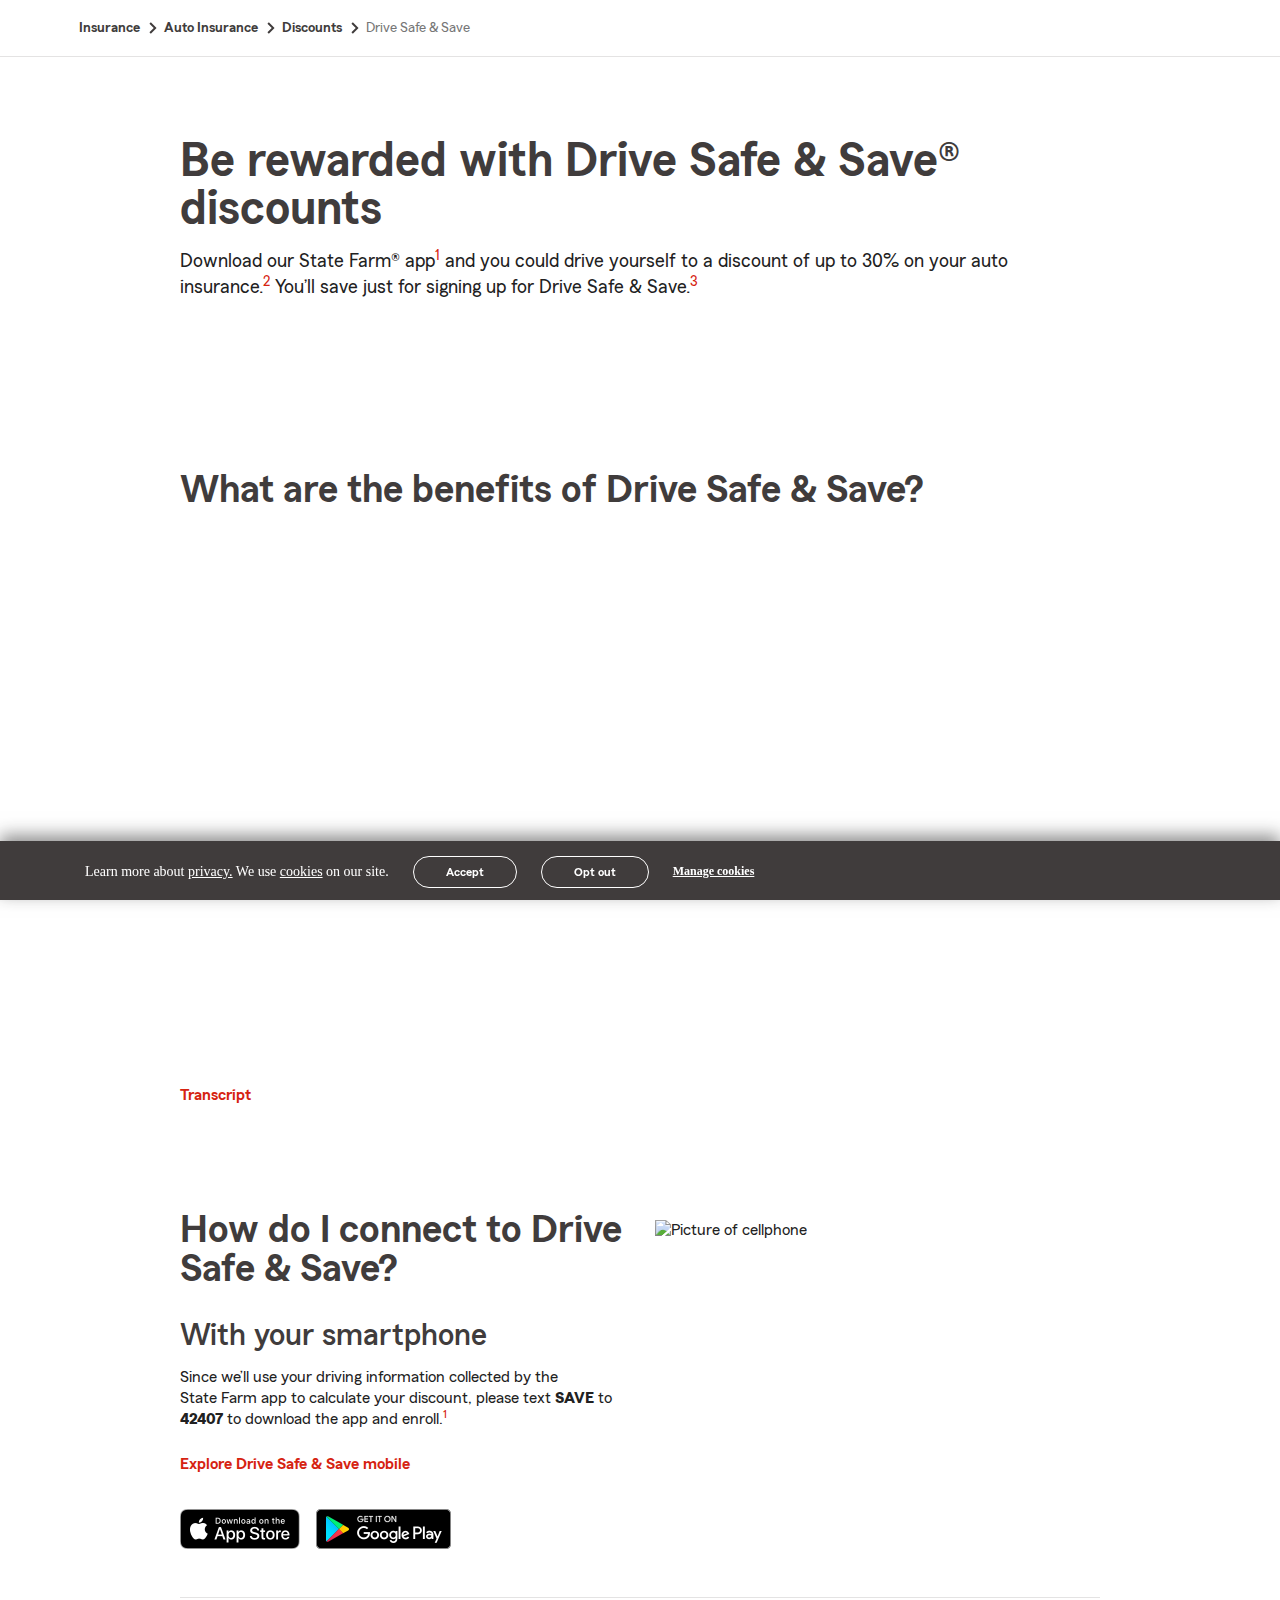
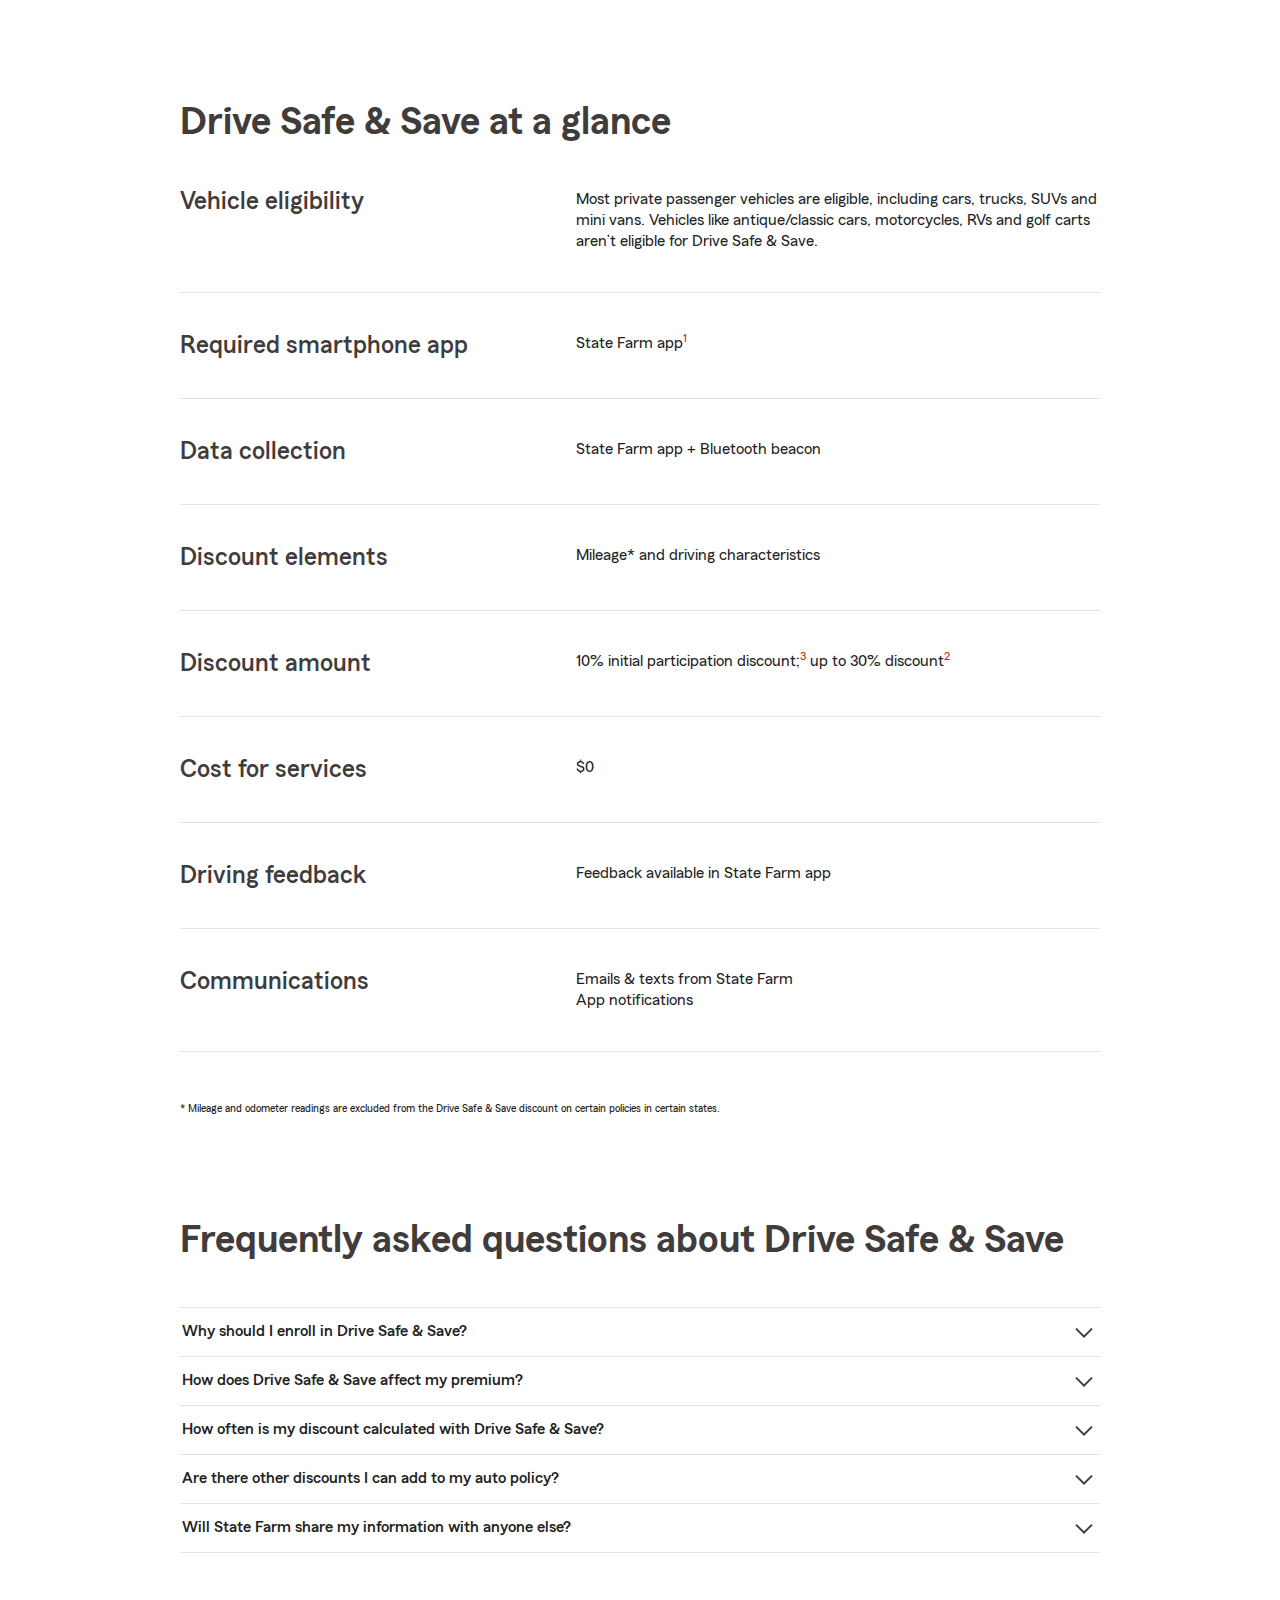
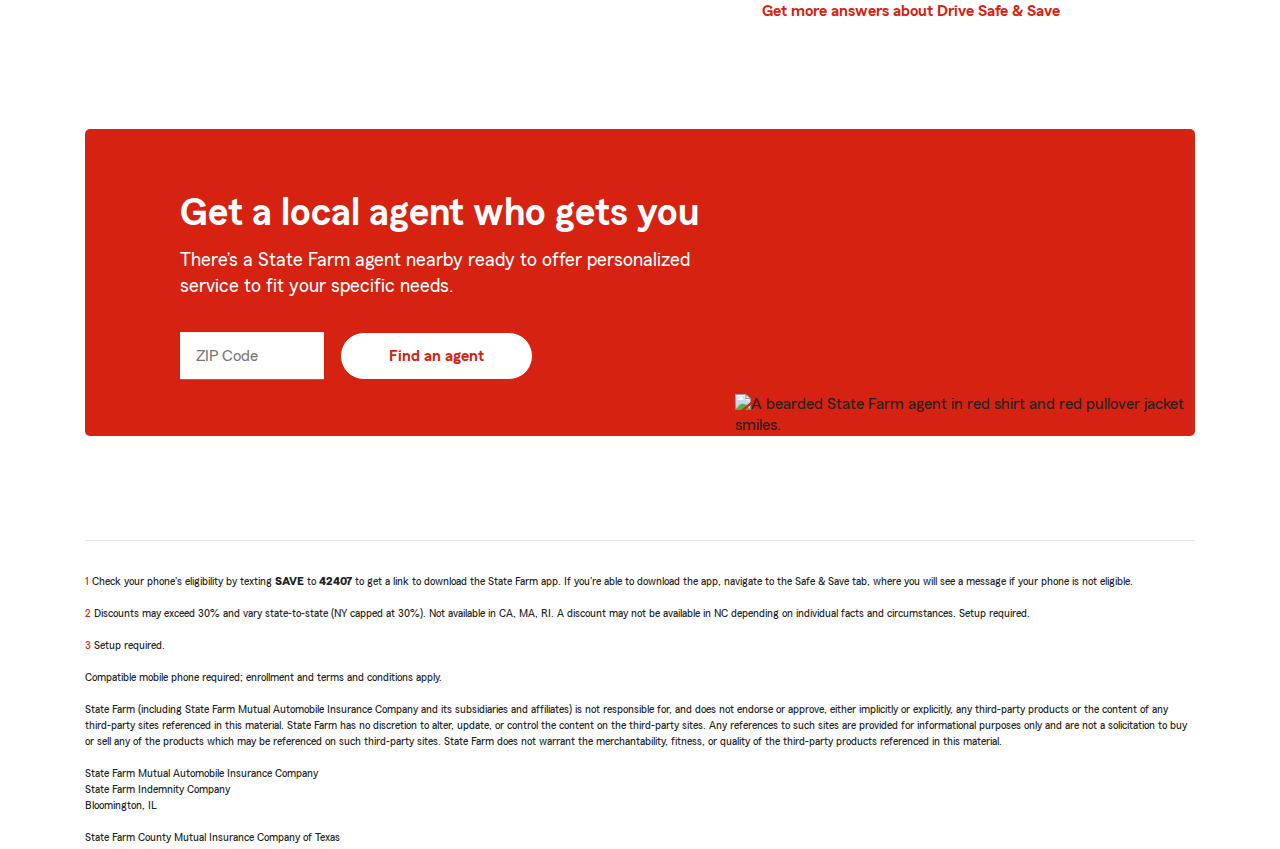
==== dss/index.html @ 7ed2f04b "Initial release" ====
<html xmlns="http://www.w3.org/1999/xhtml" lang="en">

<head>
	<meta http-equiv="Content-Type" content="text/html; charset=utf-8" />
	<meta name="description" content="HTTrack is an easy-to-use website mirror utility. It allows you to download a World Wide website from the Internet to a local directory,building recursively all structures, getting html, images, and other files from the server to your computer. Links are rebuiltrelatively so that you can freely browse to the local site (works with any browser). You can mirror several sites together so that you can jump from one toanother. You can, also, update an existing mirror site, or resume an interrupted download. The robot is fully configurable, with an integrated help" />
	<meta name="keywords" content="httrack, HTTRACK, HTTrack, winhttrack, WINHTTRACK, WinHTTrack, offline browser, web mirror utility, aspirateur web, surf offline, web capture, www mirror utility, browse offline, local  site builder, website mirroring, aspirateur www, internet grabber, capture de site web, internet tool, hors connexion, unix, dos, windows 95, windows 98, solaris, ibm580, AIX 4.0, HTS, HTGet, web aspirator, web aspirateur, libre, GPL, GNU, free software" />
	<title>Local index - HTTrack Website Copier</title>
  <!-- Mirror and index made by HTTrack Website Copier/3.49-2 [XR&CO'2014] -->
	<style type="text/css">
	<!--

body {
	margin: 0;  padding: 0;  margin-bottom: 15px;  margin-top: 8px;
	background: #77b;
}
body, td {
	font: 14px "Trebuchet MS", Verdana, Arial, Helvetica, sans-serif;
	}

#subTitle {
	background: #000;  color: #fff;  padding: 4px;  font-weight: bold; 
	}

#siteNavigation a, #siteNavigation .current {
	font-weight: bold;  color: #448;
	}
#siteNavigation a:link    { text-decoration: none; }
#siteNavigation a:visited { text-decoration: none; }

#siteNavigation .current { background-color: #ccd; }

#siteNavigation a:hover   { text-decoration: none;  background-color: #fff;  color: #000; }
#siteNavigation a:active  { text-decoration: none;  background-color: #ccc; }


a:link    { text-decoration: underline;  color: #00f; }
a:visited { text-decoration: underline;  color: #000; }
a:hover   { text-decoration: underline;  color: #c00; }
a:active  { text-decoration: underline; }

#pageContent {
	clear: both;
	border-bottom: 6px solid #000;
	padding: 10px;  padding-top: 20px;
	line-height: 1.65em;
	background-image: url(backblue.gif);
	background-repeat: no-repeat;
	background-position: top right;
	}

#pageContent, #siteNavigation {
	background-color: #ccd;
	}


.imgLeft  { float: left;   margin-right: 10px;  margin-bottom: 10px; }
.imgRight { float: right;  margin-left: 10px;   margin-bottom: 10px; }

hr { height: 1px;  color: #000;  background-color: #000;  margin-bottom: 15px; }

h1 { margin: 0;  font-weight: bold;  font-size: 2em; }
h2 { margin: 0;  font-weight: bold;  font-size: 1.6em; }
h3 { margin: 0;  font-weight: bold;  font-size: 1.3em; }
h4 { margin: 0;  font-weight: bold;  font-size: 1.18em; }

.blak { background-color: #000; }
.hide { display: none; }
.tableWidth { min-width: 400px; }

.tblRegular       { border-collapse: collapse; }
.tblRegular td    { padding: 6px;  background-image: url(fade.gif);  border: 2px solid #99c; }
.tblHeaderColor, .tblHeaderColor td { background: #99c; }
.tblNoBorder td   { border: 0; }


// -->
</style>

</head>

<table width="76%" border="0" align="center" cellspacing="0" cellpadding="3" class="tableWidth">
	<tr>
	<td id="subTitle">HTTrack Website Copier - Open Source offline browser</td>
	</tr>
</table>
<table width="76%" border="0" align="center" cellspacing="0" cellpadding="0" class="tableWidth">
<tr class="blak">
<td>
	<table width="100%" border="0" align="center" cellspacing="1" cellpadding="0">
	<tr>
	<td colspan="6"> 
		<table width="100%" border="0" align="center" cellspacing="0" cellpadding="10">
		<tr> 
		<td id="pageContent"> 
<!-- ==================== End prologue ==================== -->

	<meta name="generator" content="HTTrack Website Copier/3.x">
	<TITLE>Local index - HTTrack</TITLE>
</HEAD>
<BODY>
<H1 ALIGN=Center>Index of locally available sites:</H1>
	<TABLE BORDER="0" WIDTH="100%" CELLSPACING="1" CELLPADDING="0">
		<TR>
			<TD BACKGROUND="fade.gif">
				&middot;
					<A HREF="www.statefarm.com/insurance/auto/discounts/drive-safe-save.html">
						Drive Safe &amp; Save® – Safe Driver Discounts - State Farm®
					</A>		
			</TD>
		</TR>
	</TABLE>
	<BR>
	<BR>
	<BR>
  	<H6 ALIGN="RIGHT">
	<I>Mirror and index made by HTTrack Website Copier [XR&amp;CO'2008]</I>
	</H6>
	<!-- Mirror and index made by HTTrack Website Copier/3.49-2 [XR&CO'2014] -->
	<!-- Thanks for using HTTrack Website Copier! -->
	<meta HTTP-EQUIV="Refresh" CONTENT="0; URL=www.statefarm.com/insurance/auto/discounts/drive-safe-save.html">


<!-- ==================== Start epilogue ==================== -->
		</td>
		</tr>
		</table>
	</td>
	</tr>
	</table>
</td>
</tr>
</table>

<table width="76%" border="0" align="center" valign="bottom" cellspacing="0" cellpadding="0">
	<tr>
	<td id="footer"><small>&copy; 2008 Xavier Roche & other contributors - Web Design: Leto Kauler.</small></td>
	</tr>
</table>

</body>

</html>
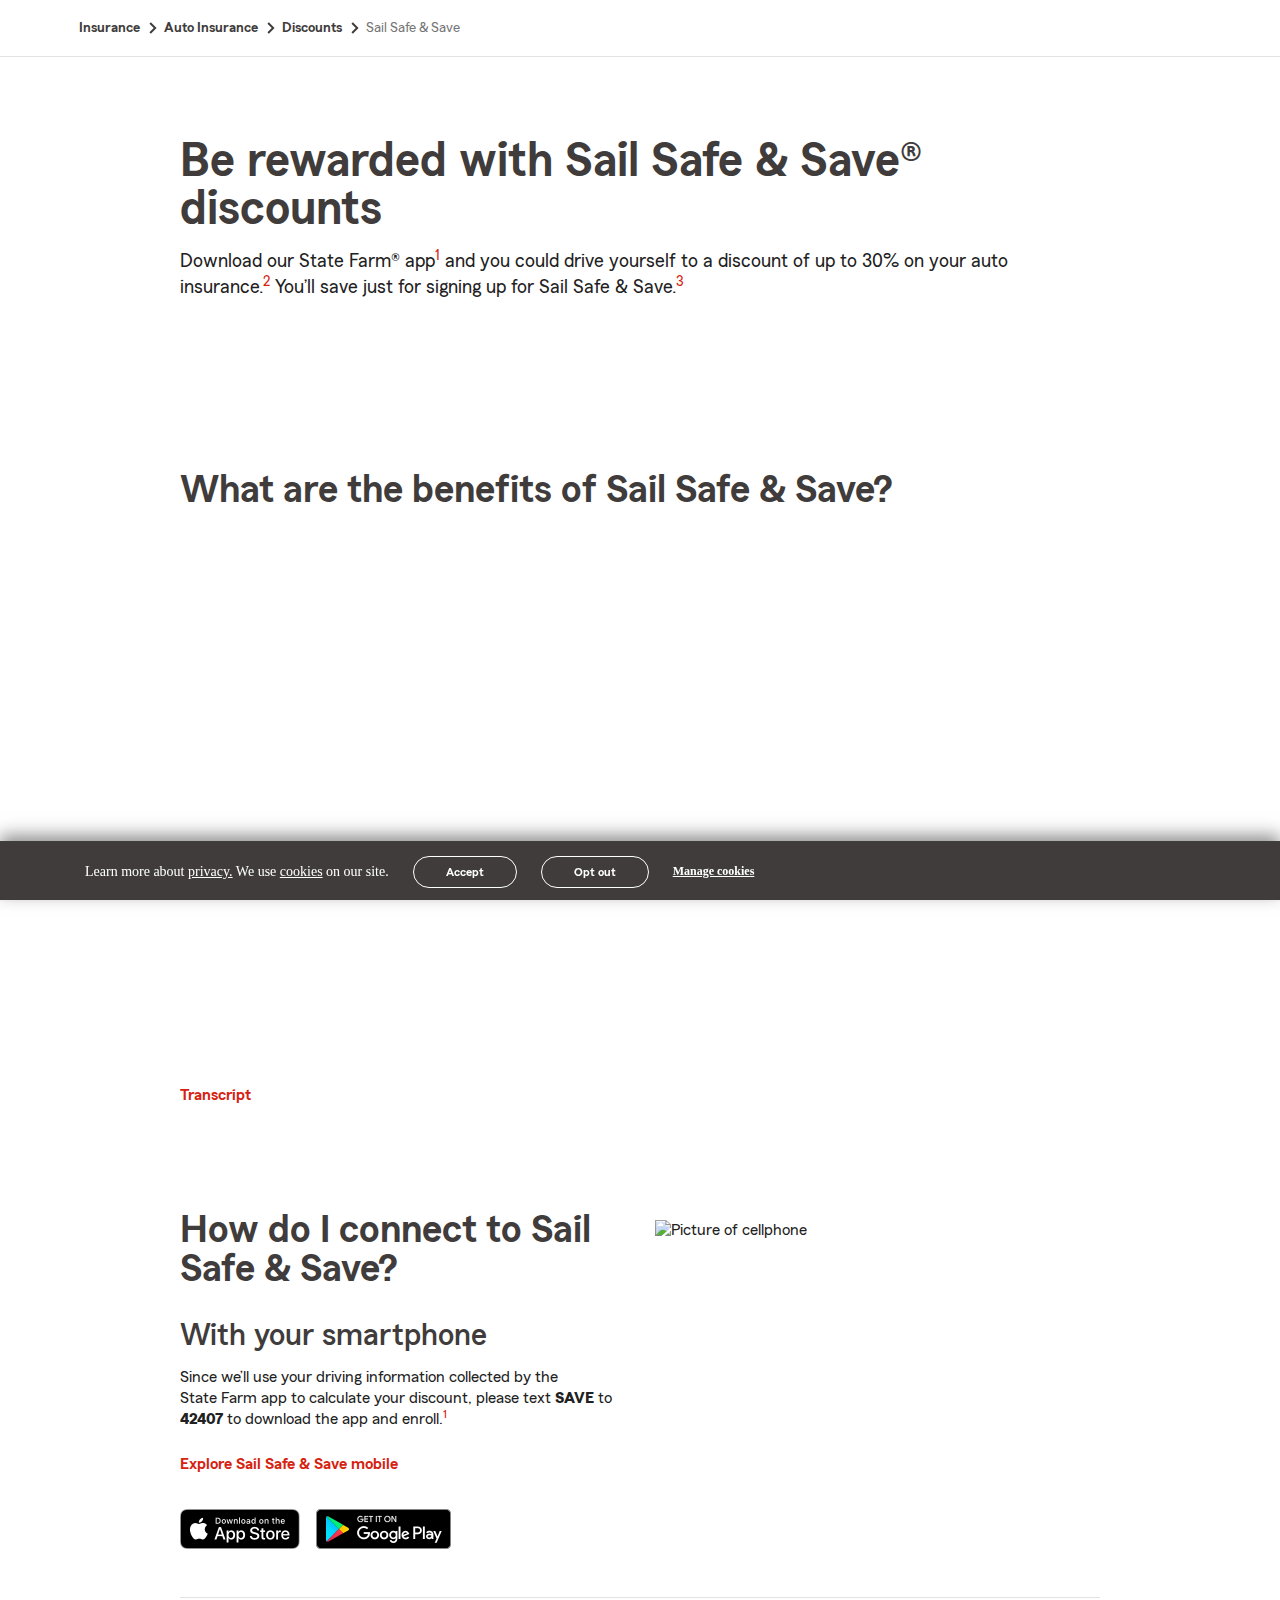
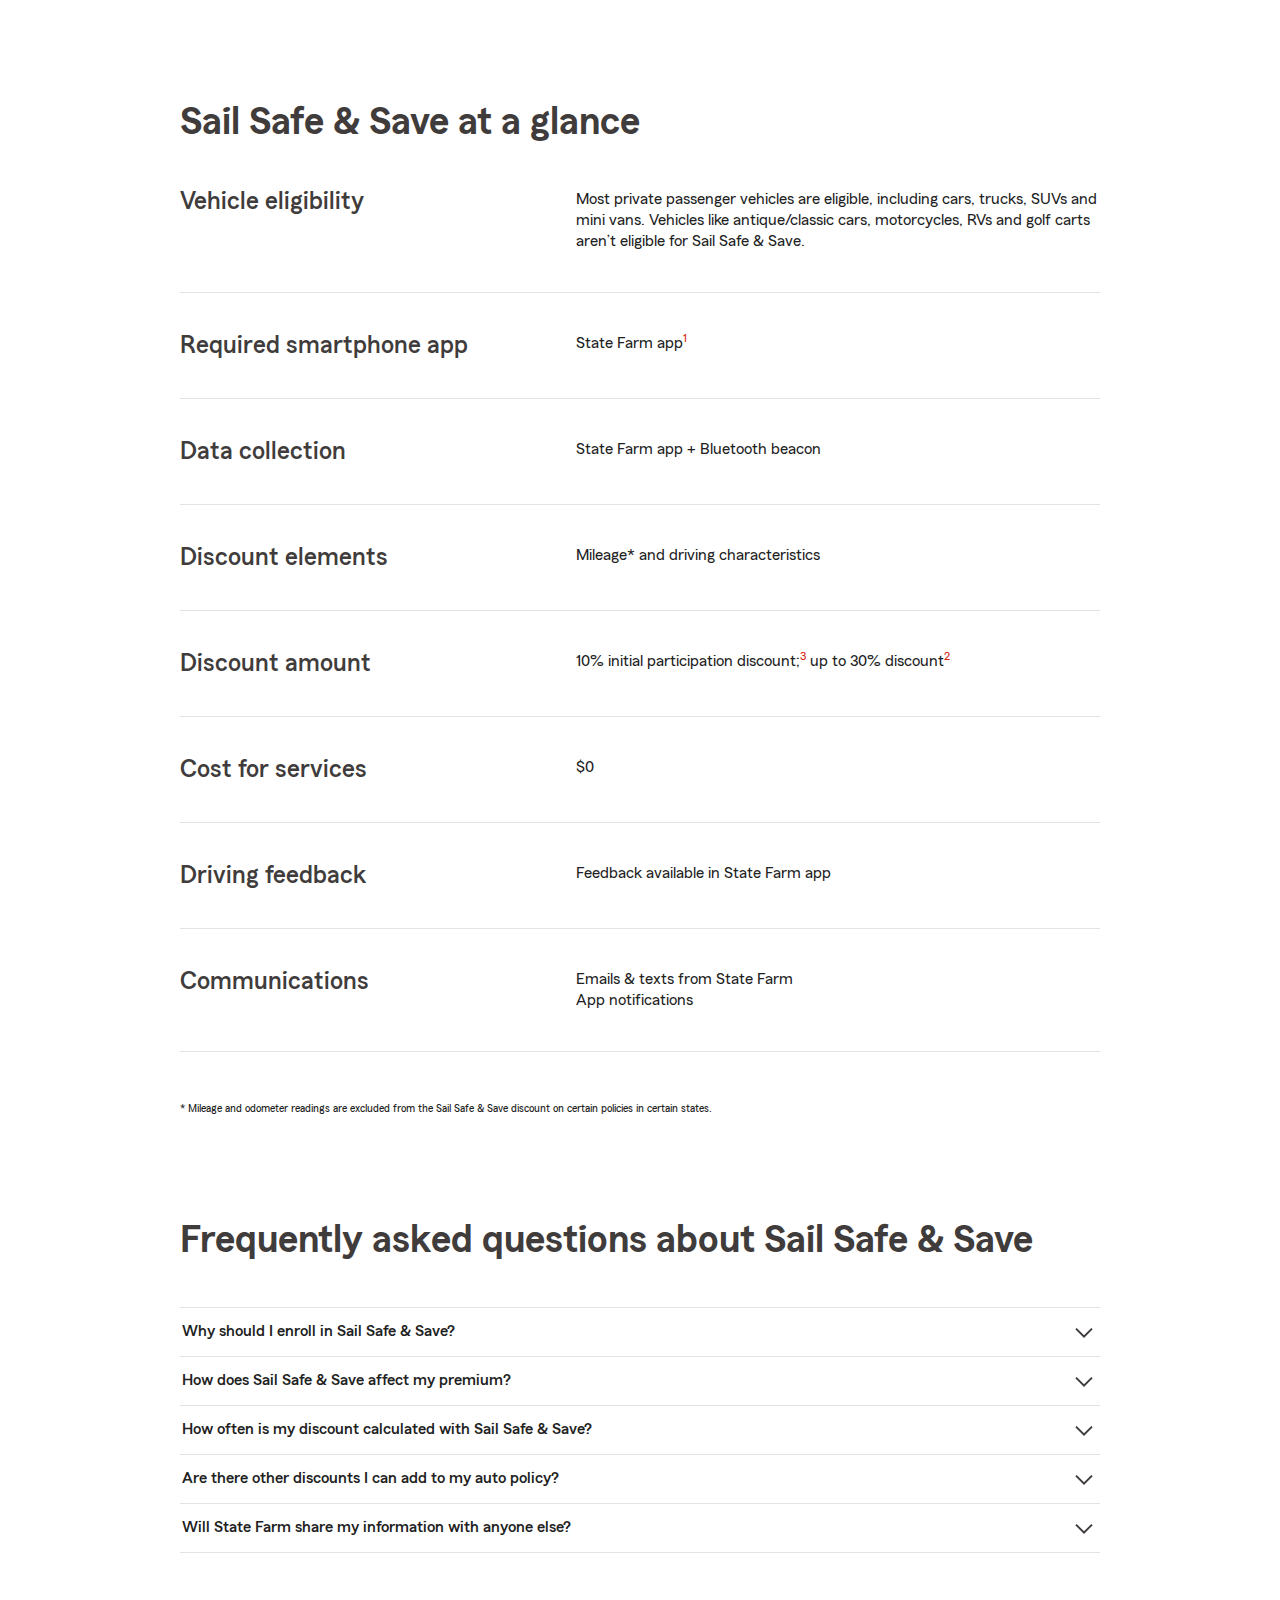
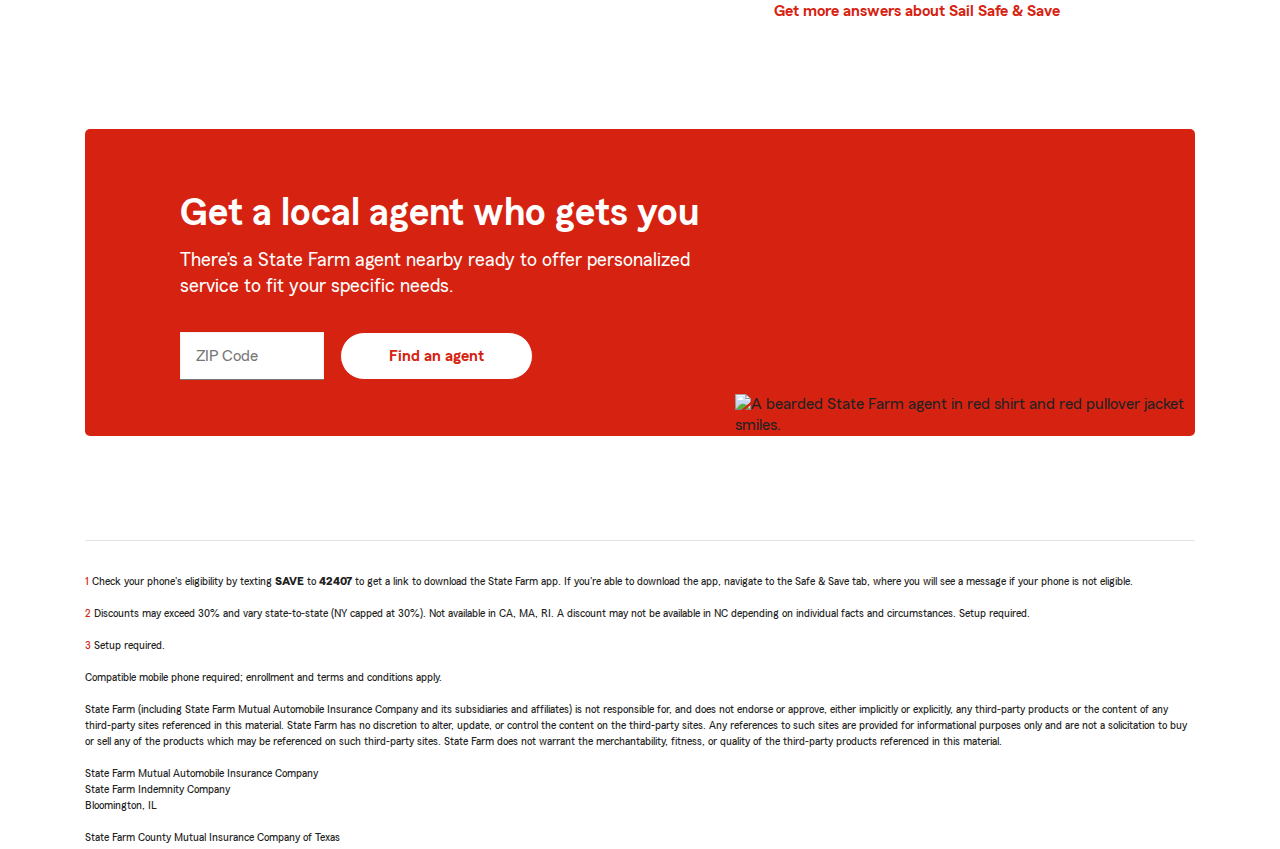
==== commit 133e75d0: "Updates" ====
--- a/dss/index.html
+++ b/dss/index.html
@@ -104,7 +104,7 @@
 			<TD BACKGROUND="fade.gif">
 				&middot;
 					<A HREF="www.statefarm.com/insurance/auto/discounts/drive-safe-save.html">
-						Drive Safe &amp; Save® – Safe Driver Discounts - State Farm®
+						Sail Safe &amp; Save® – Safe Driver Discounts - State Farm®
 					</A>		
 			</TD>
 		</TR>
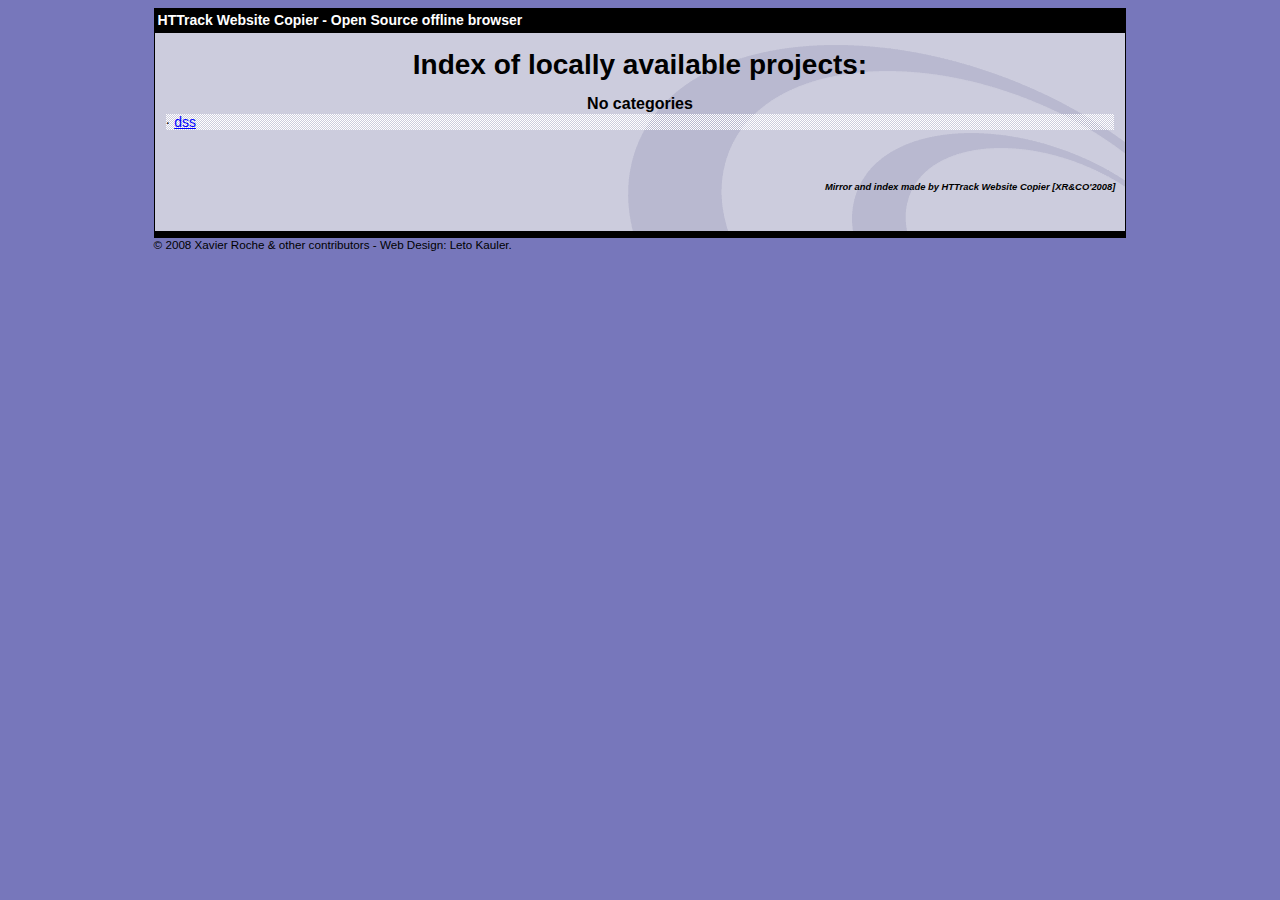
==== commit 4e2d411c: "Updates" ====
--- a/dss/index.html
+++ b/dss/index.html
@@ -4,8 +4,9 @@
 	<meta http-equiv="Content-Type" content="text/html; charset=utf-8" />
 	<meta name="description" content="HTTrack is an easy-to-use website mirror utility. It allows you to download a World Wide website from the Internet to a local directory,building recursively all structures, getting html, images, and other files from the server to your computer. Links are rebuiltrelatively so that you can freely browse to the local site (works with any browser). You can mirror several sites together so that you can jump from one toanother. You can, also, update an existing mirror site, or resume an interrupted download. The robot is fully configurable, with an integrated help" />
 	<meta name="keywords" content="httrack, HTTRACK, HTTrack, winhttrack, WINHTTRACK, WinHTTrack, offline browser, web mirror utility, aspirateur web, surf offline, web capture, www mirror utility, browse offline, local  site builder, website mirroring, aspirateur www, internet grabber, capture de site web, internet tool, hors connexion, unix, dos, windows 95, windows 98, solaris, ibm580, AIX 4.0, HTS, HTGet, web aspirator, web aspirateur, libre, GPL, GNU, free software" />
-	<title>Local index - HTTrack Website Copier</title>
-  <!-- Mirror and index made by HTTrack Website Copier/3.49-2 [XR&CO'2014] -->
+	<title>List of available projects - HTTrack Website Copier</title>
+	<!-- Mirror and index made by HTTrack Website Copier/3.49-2 [XR&CO'2014] -->
+
 	<style type="text/css">
 	<!--
 
@@ -78,6 +79,7 @@
 
 </head>
 
+<body>
 <table width="76%" border="0" align="center" cellspacing="0" cellpadding="3" class="tableWidth">
 	<tr>
 	<td id="subTitle">HTTrack Website Copier - Open Source offline browser</td>
@@ -94,31 +96,25 @@
 		<td id="pageContent"> 
 <!-- ==================== End prologue ==================== -->
 
-	<meta name="generator" content="HTTrack Website Copier/3.x">
-	<TITLE>Local index - HTTrack</TITLE>
-</HEAD>
-<BODY>
-<H1 ALIGN=Center>Index of locally available sites:</H1>
-	<TABLE BORDER="0" WIDTH="100%" CELLSPACING="1" CELLPADDING="0">
+
+<h1 ALIGN=Center>Index of locally available projects:</H1>
+  <table border="0" width="100%" cellspacing="1" cellpadding="0">
+		<TH>
+		<BR/>
+			No categories
+		</TH>
 		<TR>
-			<TD BACKGROUND="fade.gif">
-				&middot;
-					<A HREF="www.statefarm.com/insurance/auto/discounts/drive-safe-save.html">
-						Sail Safe &amp; Save® – Safe Driver Discounts - State Farm®
-					</A>		
-			</TD>
+		  <TD BACKGROUND="fade.gif">
+                    &middot; <A HREF="dss/index.html">dss</A>
+   		  </TD>
 		</TR>
 	</TABLE>
 	<BR>
-	<BR>
-	<BR>
-  	<H6 ALIGN="RIGHT">
-	<I>Mirror and index made by HTTrack Website Copier [XR&amp;CO'2008]</I>
+	<H6 ALIGN="RIGHT">
+         <I>Mirror and index made by HTTrack Website Copier [XR&CO'2008]</I>
 	</H6>
 	<!-- Mirror and index made by HTTrack Website Copier/3.49-2 [XR&CO'2014] -->
 	<!-- Thanks for using HTTrack Website Copier! -->
-	<meta HTTP-EQUIV="Refresh" CONTENT="0; URL=www.statefarm.com/insurance/auto/discounts/drive-safe-save.html">
-
 
 <!-- ==================== Start epilogue ==================== -->
 		</td>
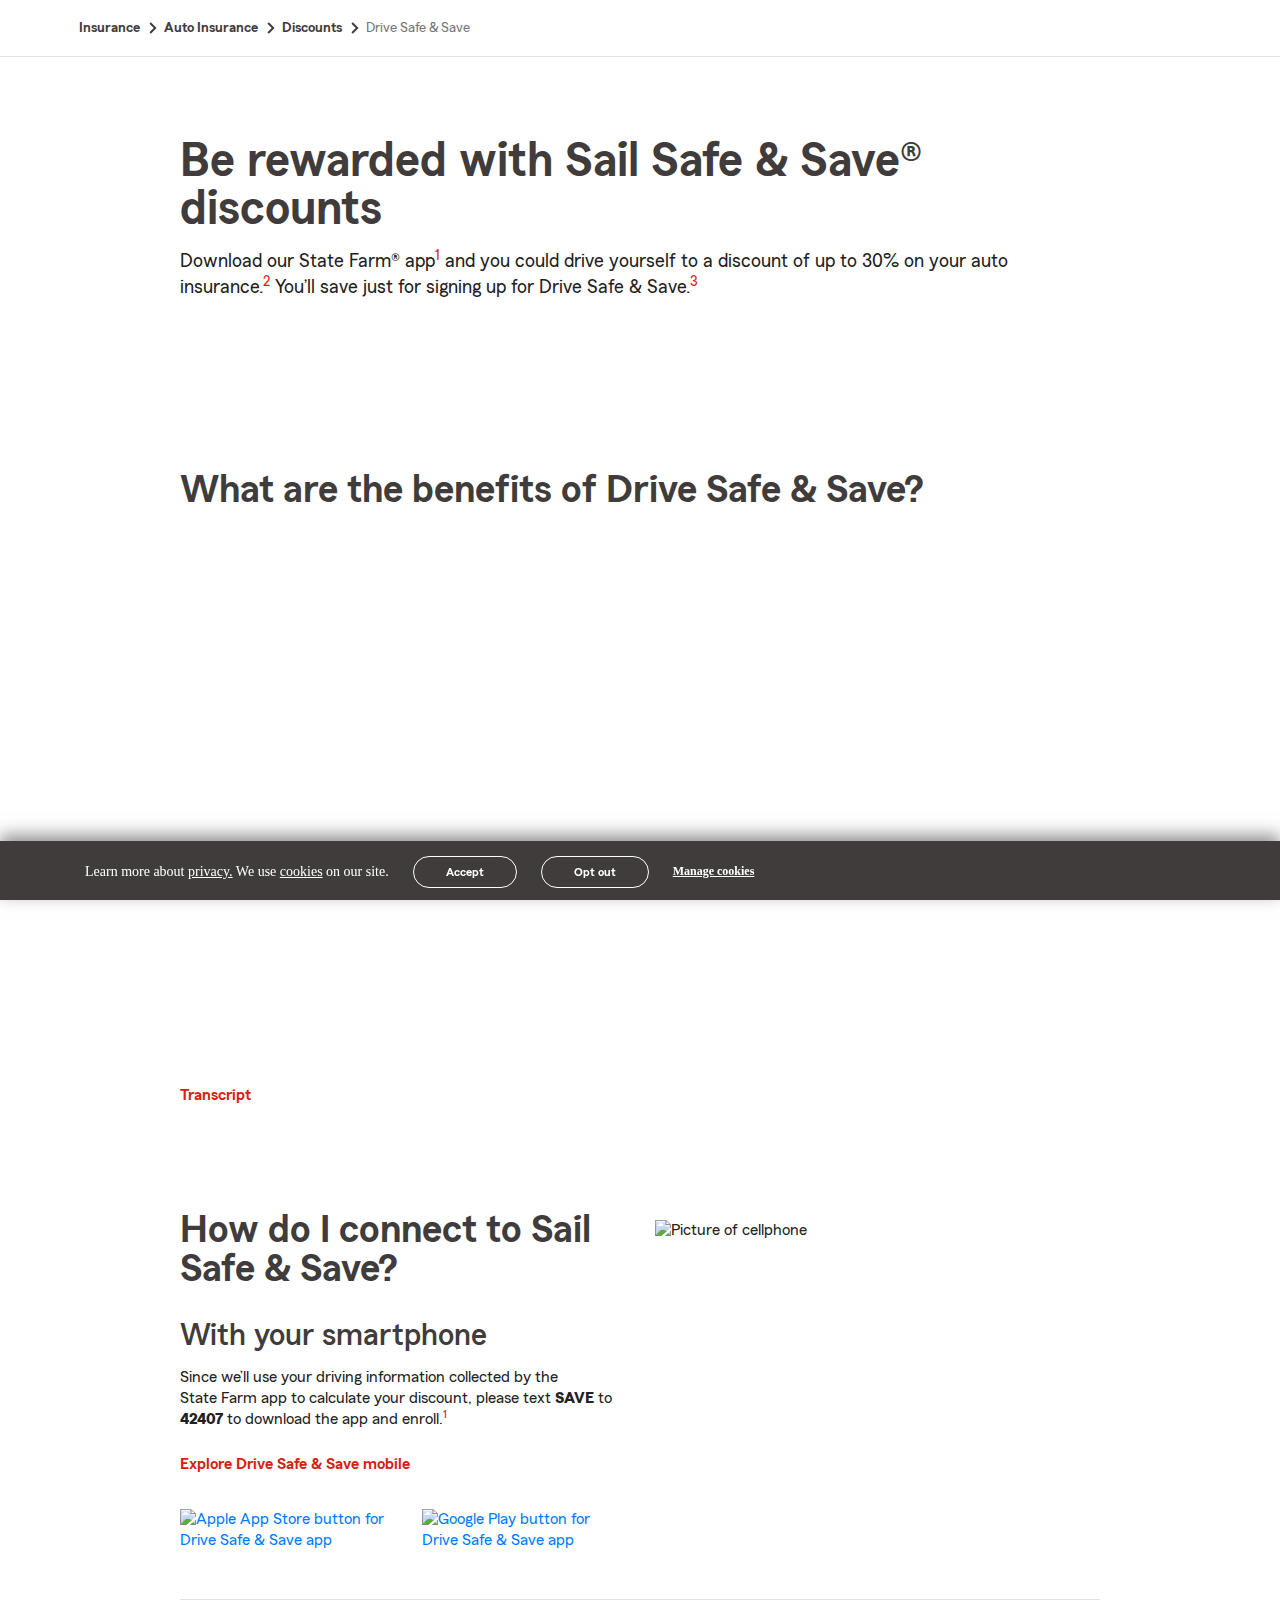
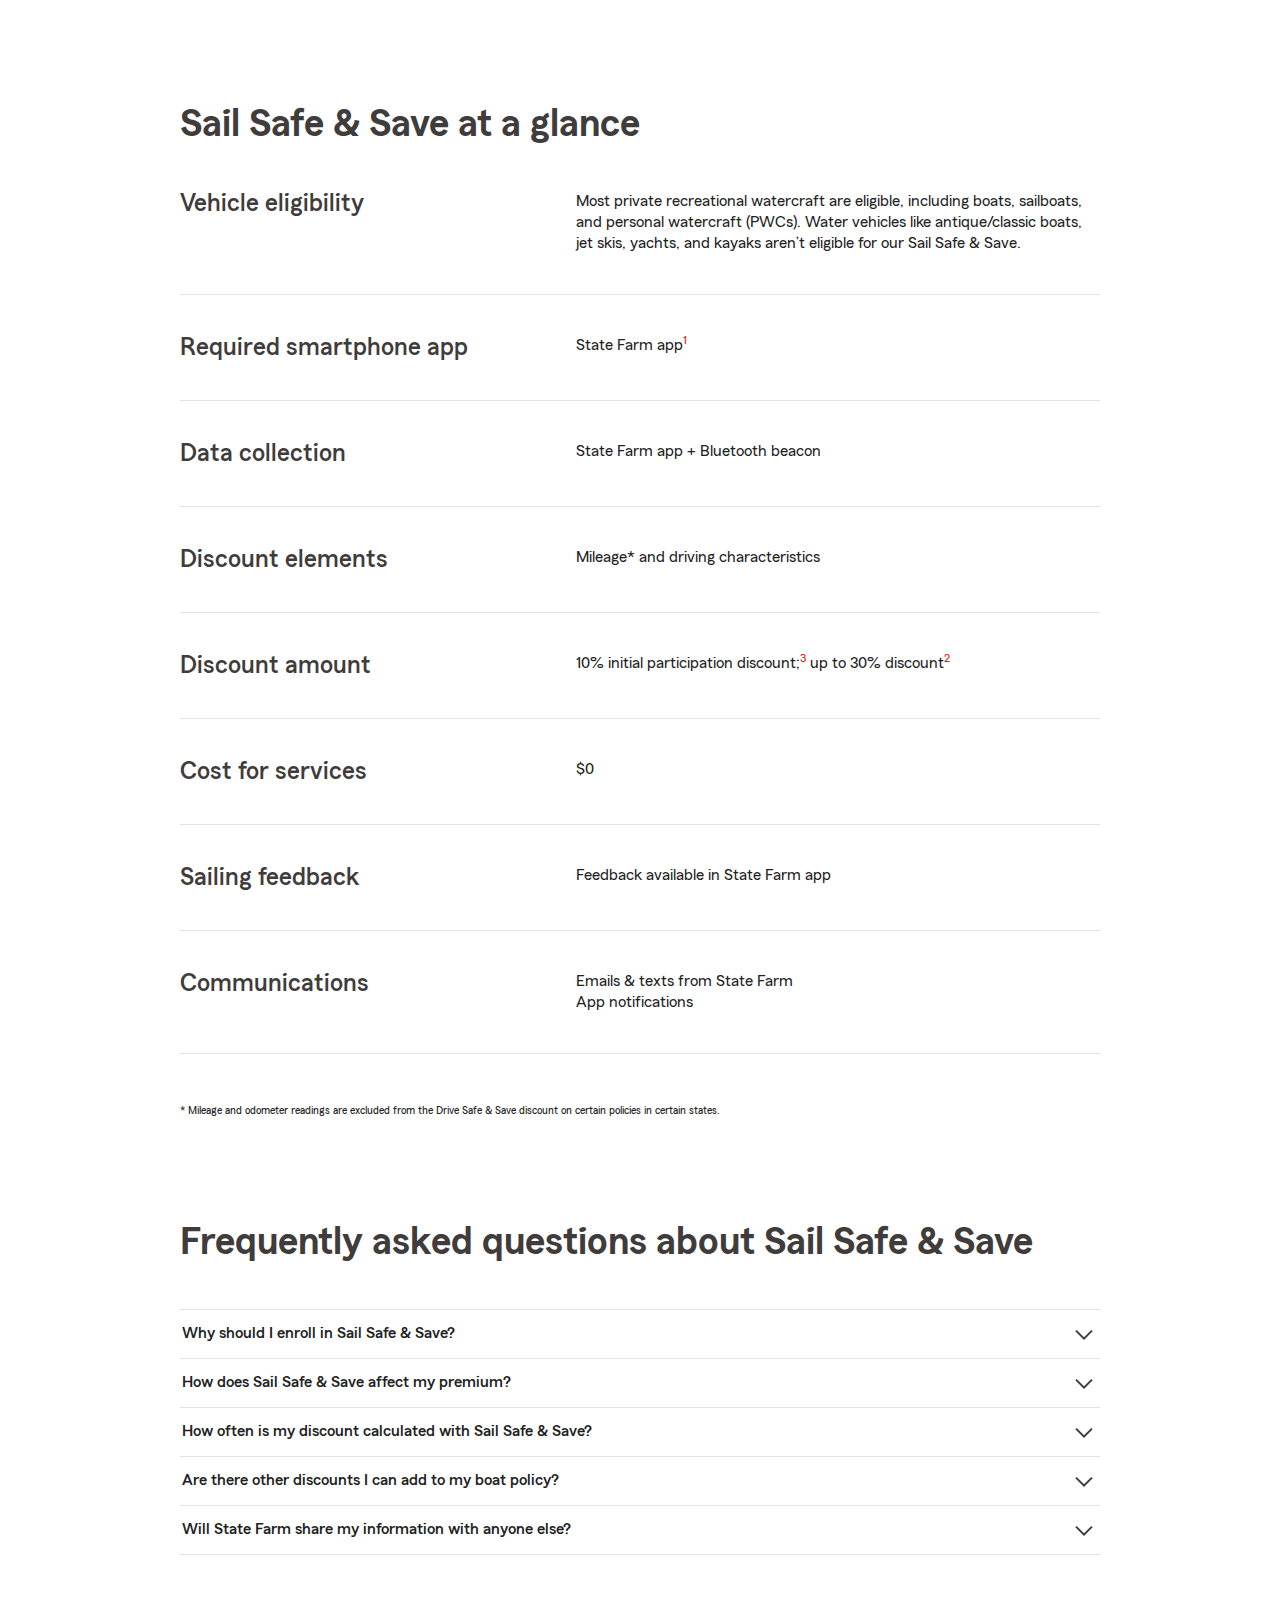
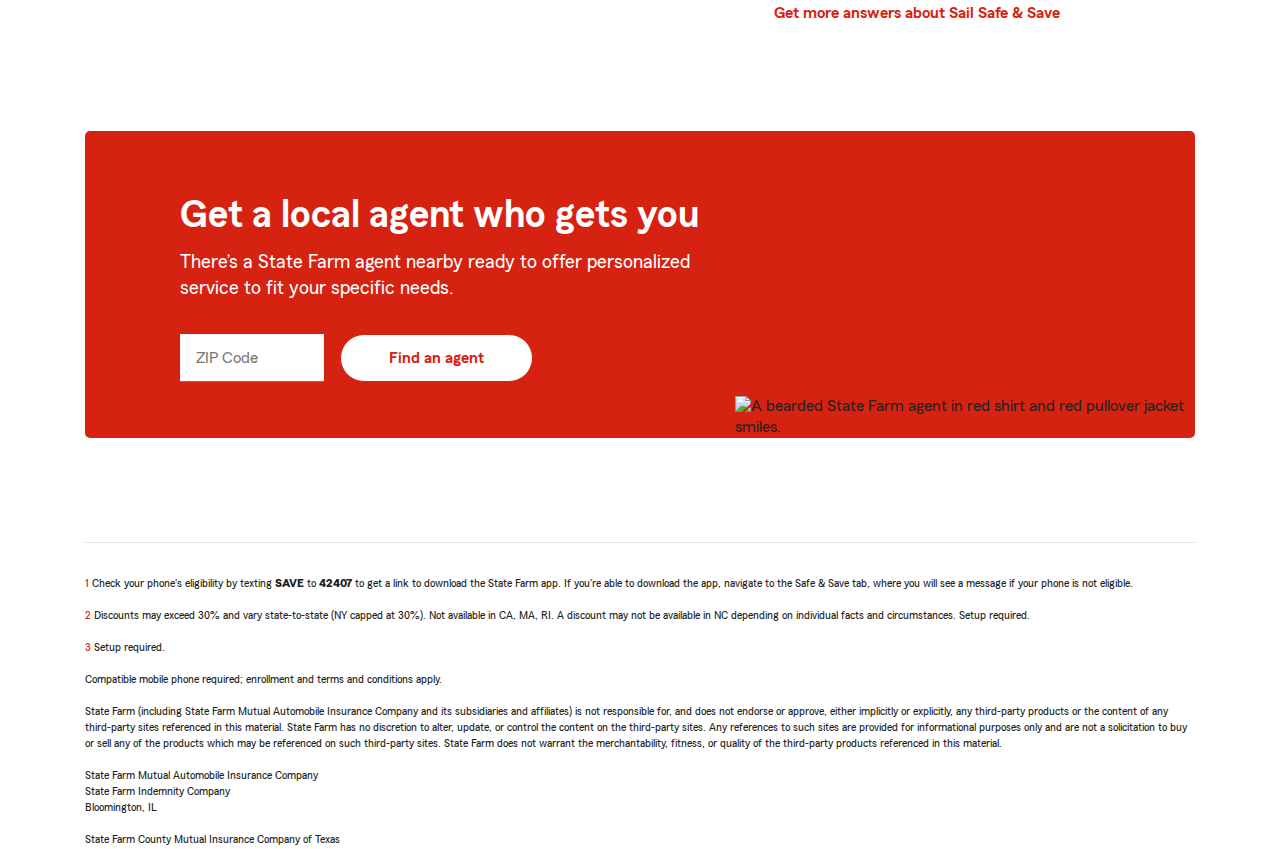
==== commit a5c9253d: "updates" ====
--- a/dss/index.html
+++ b/dss/index.html
@@ -4,9 +4,8 @@
 	<meta http-equiv="Content-Type" content="text/html; charset=utf-8" />
 	<meta name="description" content="HTTrack is an easy-to-use website mirror utility. It allows you to download a World Wide website from the Internet to a local directory,building recursively all structures, getting html, images, and other files from the server to your computer. Links are rebuiltrelatively so that you can freely browse to the local site (works with any browser). You can mirror several sites together so that you can jump from one toanother. You can, also, update an existing mirror site, or resume an interrupted download. The robot is fully configurable, with an integrated help" />
 	<meta name="keywords" content="httrack, HTTRACK, HTTrack, winhttrack, WINHTTRACK, WinHTTrack, offline browser, web mirror utility, aspirateur web, surf offline, web capture, www mirror utility, browse offline, local  site builder, website mirroring, aspirateur www, internet grabber, capture de site web, internet tool, hors connexion, unix, dos, windows 95, windows 98, solaris, ibm580, AIX 4.0, HTS, HTGet, web aspirator, web aspirateur, libre, GPL, GNU, free software" />
-	<title>List of available projects - HTTrack Website Copier</title>
-	<!-- Mirror and index made by HTTrack Website Copier/3.49-2 [XR&CO'2014] -->
-
+	<title>Local index - HTTrack Website Copier</title>
+  <!-- Mirror and index made by HTTrack Website Copier/3.49-2 [XR&CO'2014] -->
 	<style type="text/css">
 	<!--
 
@@ -79,7 +78,6 @@
 
 </head>
 
-<body>
 <table width="76%" border="0" align="center" cellspacing="0" cellpadding="3" class="tableWidth">
 	<tr>
 	<td id="subTitle">HTTrack Website Copier - Open Source offline browser</td>
@@ -96,25 +94,31 @@
 		<td id="pageContent"> 
 <!-- ==================== End prologue ==================== -->
 
-
-<h1 ALIGN=Center>Index of locally available projects:</H1>
-  <table border="0" width="100%" cellspacing="1" cellpadding="0">
-		<TH>
-		<BR/>
-			No categories
-		</TH>
+	<meta name="generator" content="HTTrack Website Copier/3.x">
+	<TITLE>Local index - HTTrack</TITLE>
+</HEAD>
+<BODY>
+<H1 ALIGN=Center>Index of locally available sites:</H1>
+	<TABLE BORDER="0" WIDTH="100%" CELLSPACING="1" CELLPADDING="0">
 		<TR>
-		  <TD BACKGROUND="fade.gif">
-                    &middot; <A HREF="dss/index.html">dss</A>
-   		  </TD>
+			<TD BACKGROUND="fade.gif">
+				&middot;
+					<A HREF="www.statefarm.com/insurance/auto/discounts/drive-safe-save.html">
+						Sail Safe &amp; Save® – Safe Driver Discounts - State Farm®
+					</A>		
+			</TD>
 		</TR>
 	</TABLE>
 	<BR>
-	<H6 ALIGN="RIGHT">
-         <I>Mirror and index made by HTTrack Website Copier [XR&CO'2008]</I>
+	<BR>
+	<BR>
+  	<H6 ALIGN="RIGHT">
+	<I>Mirror and index made by HTTrack Website Copier [XR&amp;CO'2008]</I>
 	</H6>
 	<!-- Mirror and index made by HTTrack Website Copier/3.49-2 [XR&CO'2014] -->
 	<!-- Thanks for using HTTrack Website Copier! -->
+	<meta HTTP-EQUIV="Refresh" CONTENT="0; URL=www.statefarm.com/insurance/auto/discounts/drive-safe-save.html">
+
 
 <!-- ==================== Start epilogue ==================== -->
 		</td>
